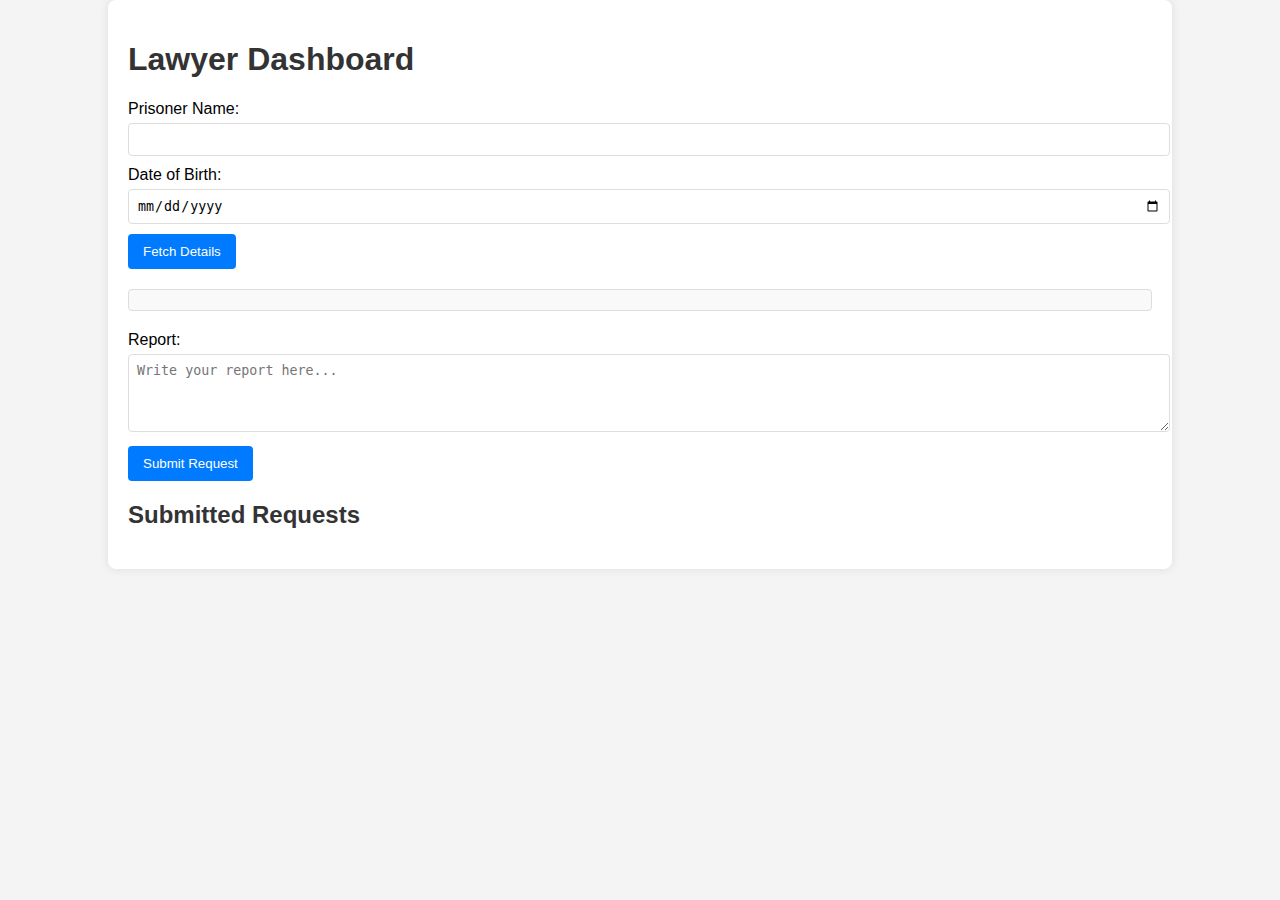
==== lawyer-dashboard.html @ 5702a461 "Initial commit" ====
<!DOCTYPE html>
<html lang="en">
<head>
    <meta charset="UTF-8">
    <meta name="viewport" content="width=device-width, initial-scale=1.0">
    <title>Lawyer Dashboard</title>
    <link rel="stylesheet" href="css/styles.css">
</head>
<body>
    <div class="container">
        <h1>Lawyer Dashboard</h1>
        <form id="bailRequestForm">
            <label for="prisonerName">Prisoner Name:</label>
            <input type="text" id="prisonerName" name="prisonerName" required>
            
            <label for="dob">Date of Birth:</label>
            <input type="date" id="dob" name="dob" required>
            
            <button type="button" id="fetchDetails">Fetch Details</button>
        </form>

        <div id="prisonerDetails">
            <!-- Details will be displayed here -->
        </div>
        
        <form id="reportForm">
            <label for="report">Report:</label>
            <textarea id="report" name="report" rows="4" placeholder="Write your report here..." required></textarea>
            
            <button type="submit">Submit Request</button>
        </form>

        <h2>Submitted Requests</h2>
        <ul id="requestList"></ul>
    </div>
    <script src="js/lawyer.js"></script>
</body>
</html>
---- css/styles.css ----
body {
    font-family: Arial, sans-serif;
    background-color: #f4f4f4;
    margin: 0;
    padding: 0;
}

.container {
    width: 80%;
    margin: auto;
    padding: 20px;
    background: #fff;
    border-radius: 8px;
    box-shadow: 0 0 10px rgba(0,0,0,0.1);
}

h1, h2 {
    color: #333;
}

form {
    margin-bottom: 20px;
}

label {
    display: block;
    margin-bottom: 5px;
}

input {
    width: 100%;
    padding: 8px;
    margin-bottom: 10px;
    border: 1px solid #ddd;
    border-radius: 4px;
}

button {
    background-color: #007bff;
    color: #fff;
    border: none;
    padding: 10px 15px;
    border-radius: 4px;
    cursor: pointer;
}

button:hover {
    background-color: #0056b3;
}

ul {
    list-style: none;
    padding: 0;
}

li {
    background: #f4f4f4;
    margin-bottom: 10px;
    padding: 10px;
    border-radius: 4px;
}

#requestDetails {
    margin-top: 20px;
}
/* Existing styles... */

textarea {
    width: 100%;
    padding: 8px;
    margin-bottom: 10px;
    border: 1px solid #ddd;
    border-radius: 4px;
}

#prisonerDetails {
    margin-bottom: 20px;
    padding: 10px;
    border: 1px solid #ddd;
    border-radius: 4px;
    background: #f9f9f9;
}
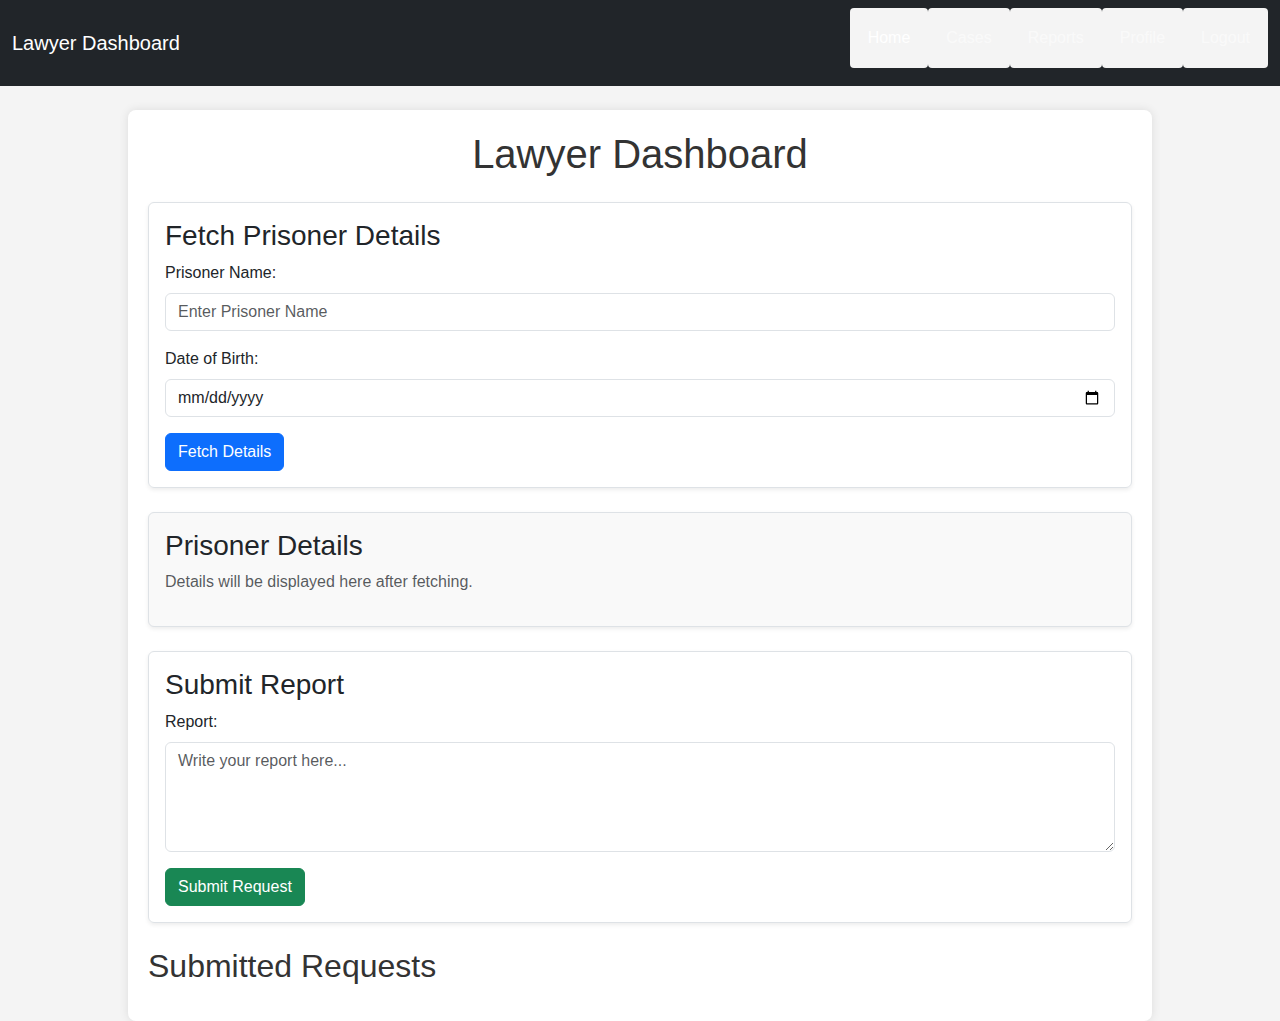
==== commit 9a862454: "Initial commit" ====
--- a/lawyer-dashboard.html
+++ b/lawyer-dashboard.html
@@ -4,35 +4,83 @@
     <meta charset="UTF-8">
     <meta name="viewport" content="width=device-width, initial-scale=1.0">
     <title>Lawyer Dashboard</title>
+    <link href="https://cdn.jsdelivr.net/npm/bootstrap@5.3.1/dist/css/bootstrap.min.css" rel="stylesheet">
     <link rel="stylesheet" href="css/styles.css">
 </head>
 <body>
-    <div class="container">
-        <h1>Lawyer Dashboard</h1>
-        <form id="bailRequestForm">
-            <label for="prisonerName">Prisoner Name:</label>
-            <input type="text" id="prisonerName" name="prisonerName" required>
-            
-            <label for="dob">Date of Birth:</label>
-            <input type="date" id="dob" name="dob" required>
-            
-            <button type="button" id="fetchDetails">Fetch Details</button>
+    <!-- Navigation Bar -->
+    <nav class="navbar navbar-expand-lg navbar-dark bg-dark">
+        <div class="container-fluid">
+            <a class="navbar-brand" href="#">Lawyer Dashboard</a>
+            <button class="navbar-toggler" type="button" data-bs-toggle="collapse" data-bs-target="#navbarNav" aria-controls="navbarNav" aria-expanded="false" aria-label="Toggle navigation">
+                <span class="navbar-toggler-icon"></span>
+            </button>
+            <div class="collapse navbar-collapse" id="navbarNav">
+                <ul class="navbar-nav ms-auto">
+                    <li class="nav-item">
+                        <a class="nav-link active" href="#">Home</a>
+                    </li>
+                    <li class="nav-item">
+                        <a class="nav-link" href="#">Cases</a>
+                    </li>
+                    <li class="nav-item">
+                        <a class="nav-link" href="#">Reports</a>
+                    </li>
+                    <li class="nav-item">
+                        <a class="nav-link" href="#">Profile</a>
+                    </li>
+                    <li class="nav-item">
+                        <a class="nav-link" href="#">Logout</a>
+                    </li>
+                </ul>
+            </div>
+        </div>
+    </nav>
+
+    <!-- Main Container -->
+    <div class="container mt-4">
+        <h1 class="text-center mb-4">Lawyer Dashboard</h1>
+
+        <!-- Bail Request Form -->
+        <form id="bailRequestForm" class="mb-4 p-3 border rounded shadow-sm">
+            <h3>Fetch Prisoner Details</h3>
+            <div class="mb-3">
+                <label for="prisonerName" class="form-label">Prisoner Name:</label>
+                <input type="text" class="form-control" id="prisonerName" name="prisonerName" placeholder="Enter Prisoner Name" required>
+            </div>
+            <div class="mb-3">
+                <label for="dob" class="form-label">Date of Birth:</label>
+                <input type="date" class="form-control" id="dob" name="dob" required>
+            </div>
+            <button type="button" class="btn btn-primary" id="fetchDetails">Fetch Details</button>
         </form>
 
-        <div id="prisonerDetails">
-            <!-- Details will be displayed here -->
+        <!-- Prisoner Details Section -->
+        <div id="prisonerDetails" class="border rounded p-3 shadow-sm mb-4">
+            <h3>Prisoner Details</h3>
+            <p class="text-muted">Details will be displayed here after fetching.</p>
         </div>
-        
-        <form id="reportForm">
-            <label for="report">Report:</label>
-            <textarea id="report" name="report" rows="4" placeholder="Write your report here..." required></textarea>
-            
-            <button type="submit">Submit Request</button>
+
+        <!-- Report Submission Form -->
+        <form id="reportForm" class="mb-4 p-3 border rounded shadow-sm">
+            <h3>Submit Report</h3>
+            <div class="mb-3">
+                <label for="report" class="form-label">Report:</label>
+                <textarea class="form-control" id="report" name="report" rows="4" placeholder="Write your report here..." required></textarea>
+            </div>
+            <button type="submit" class="btn btn-success">Submit Request</button>
         </form>
 
-        <h2>Submitted Requests</h2>
-        <ul id="requestList"></ul>
+        <!-- Submitted Requests List -->
+        <h2 class="mb-3">Submitted Requests</h2>
+        <ul id="requestList" class="list-group">
+            <!-- Requests will be listed here -->
+        </ul>
     </div>
+
+    <!-- Scripts -->
+    <script src="https://cdn.jsdelivr.net/npm/@popperjs/core@2.11.7/dist/umd/popper.min.js"></script>
+    <script src="https://cdn.jsdelivr.net/npm/bootstrap@5.3.1/dist/js/bootstrap.bundle.min.js"></script>
     <script src="js/lawyer.js"></script>
 </body>
 </html>
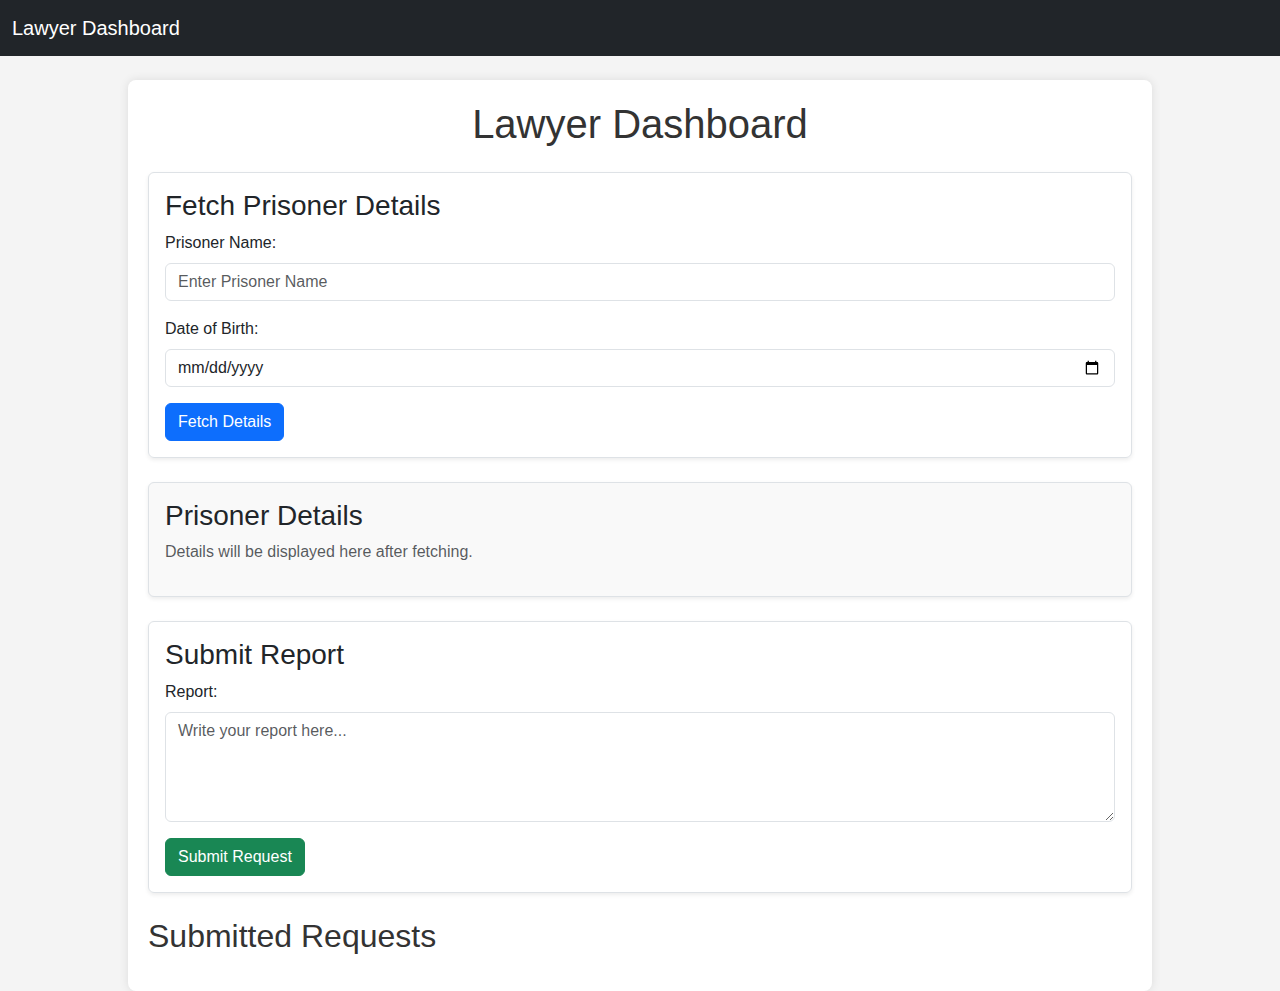
==== commit 2143af8a: "Initial commit" ====
--- a/lawyer-dashboard.html
+++ b/lawyer-dashboard.html
@@ -16,23 +16,7 @@
                 <span class="navbar-toggler-icon"></span>
             </button>
             <div class="collapse navbar-collapse" id="navbarNav">
-                <ul class="navbar-nav ms-auto">
-                    <li class="nav-item">
-                        <a class="nav-link active" href="#">Home</a>
-                    </li>
-                    <li class="nav-item">
-                        <a class="nav-link" href="#">Cases</a>
-                    </li>
-                    <li class="nav-item">
-                        <a class="nav-link" href="#">Reports</a>
-                    </li>
-                    <li class="nav-item">
-                        <a class="nav-link" href="#">Profile</a>
-                    </li>
-                    <li class="nav-item">
-                        <a class="nav-link" href="#">Logout</a>
-                    </li>
-                </ul>
+                
             </div>
         </div>
     </nav>
